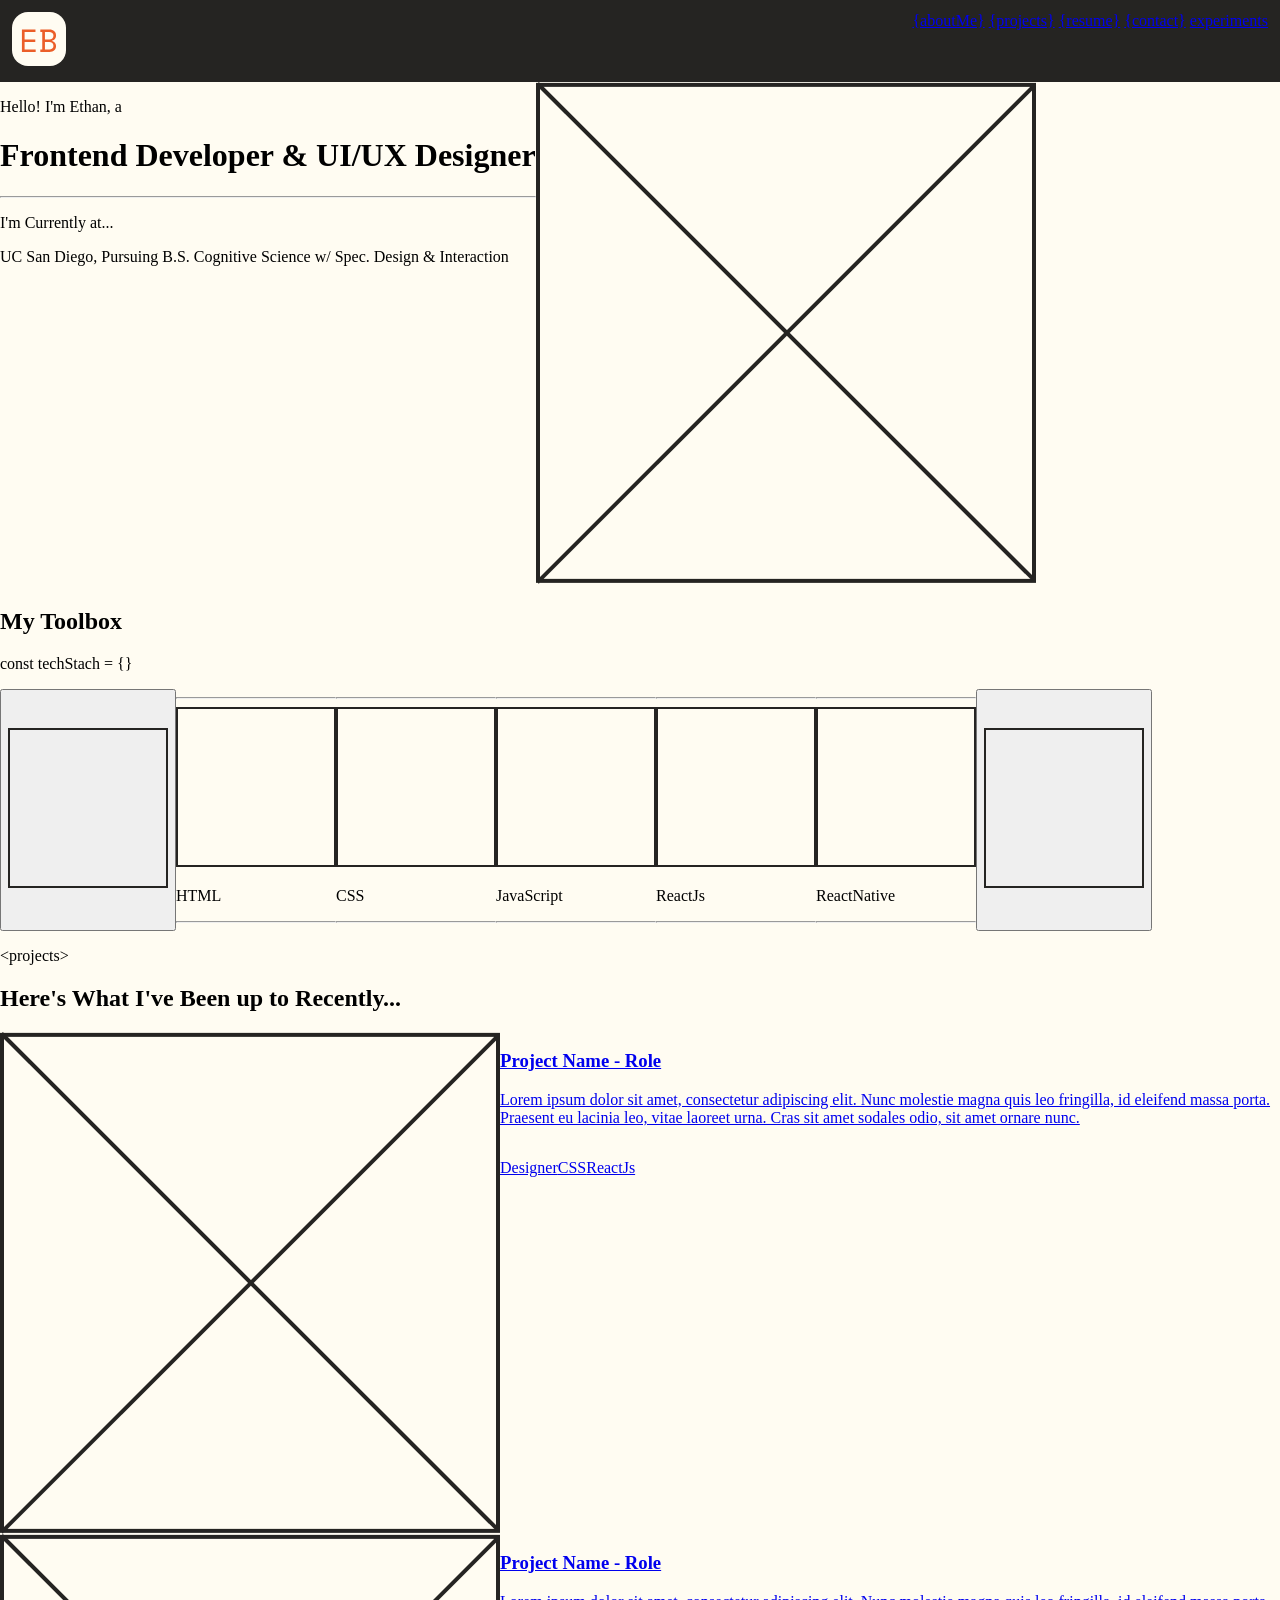
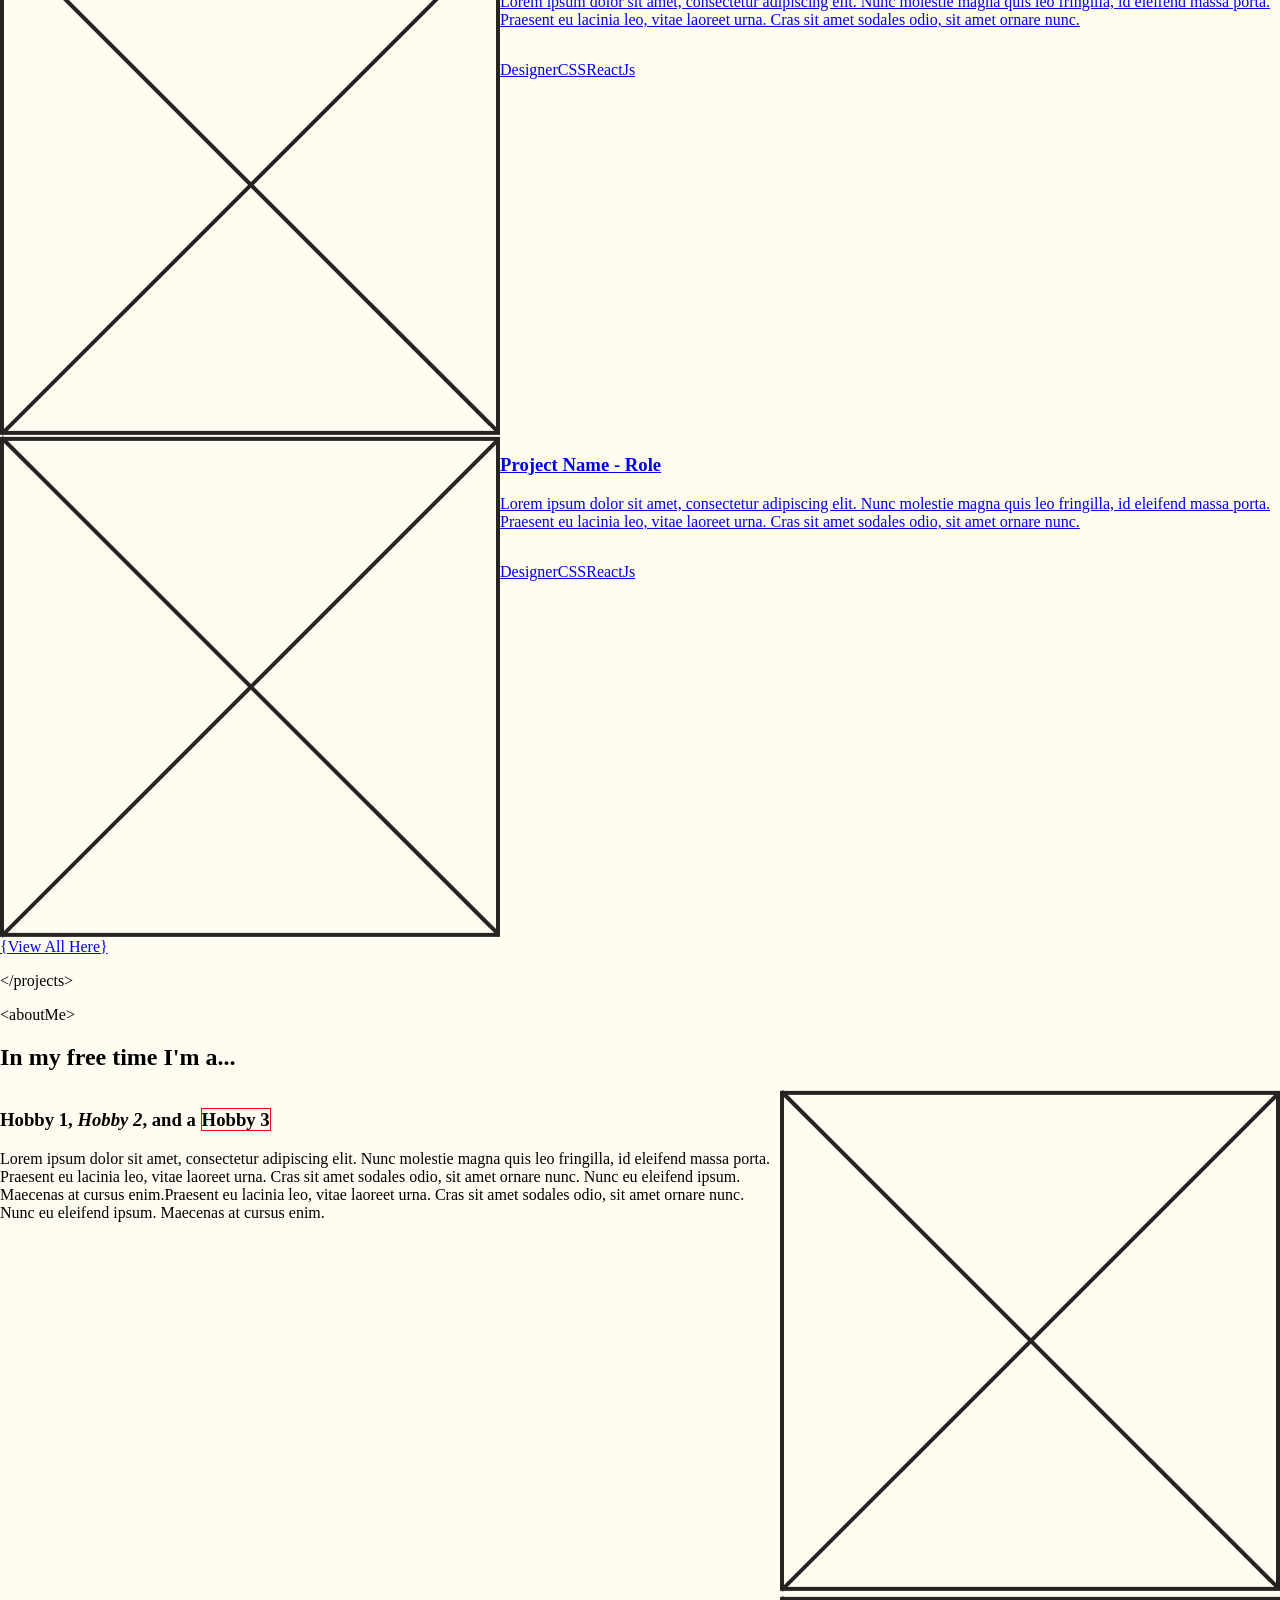
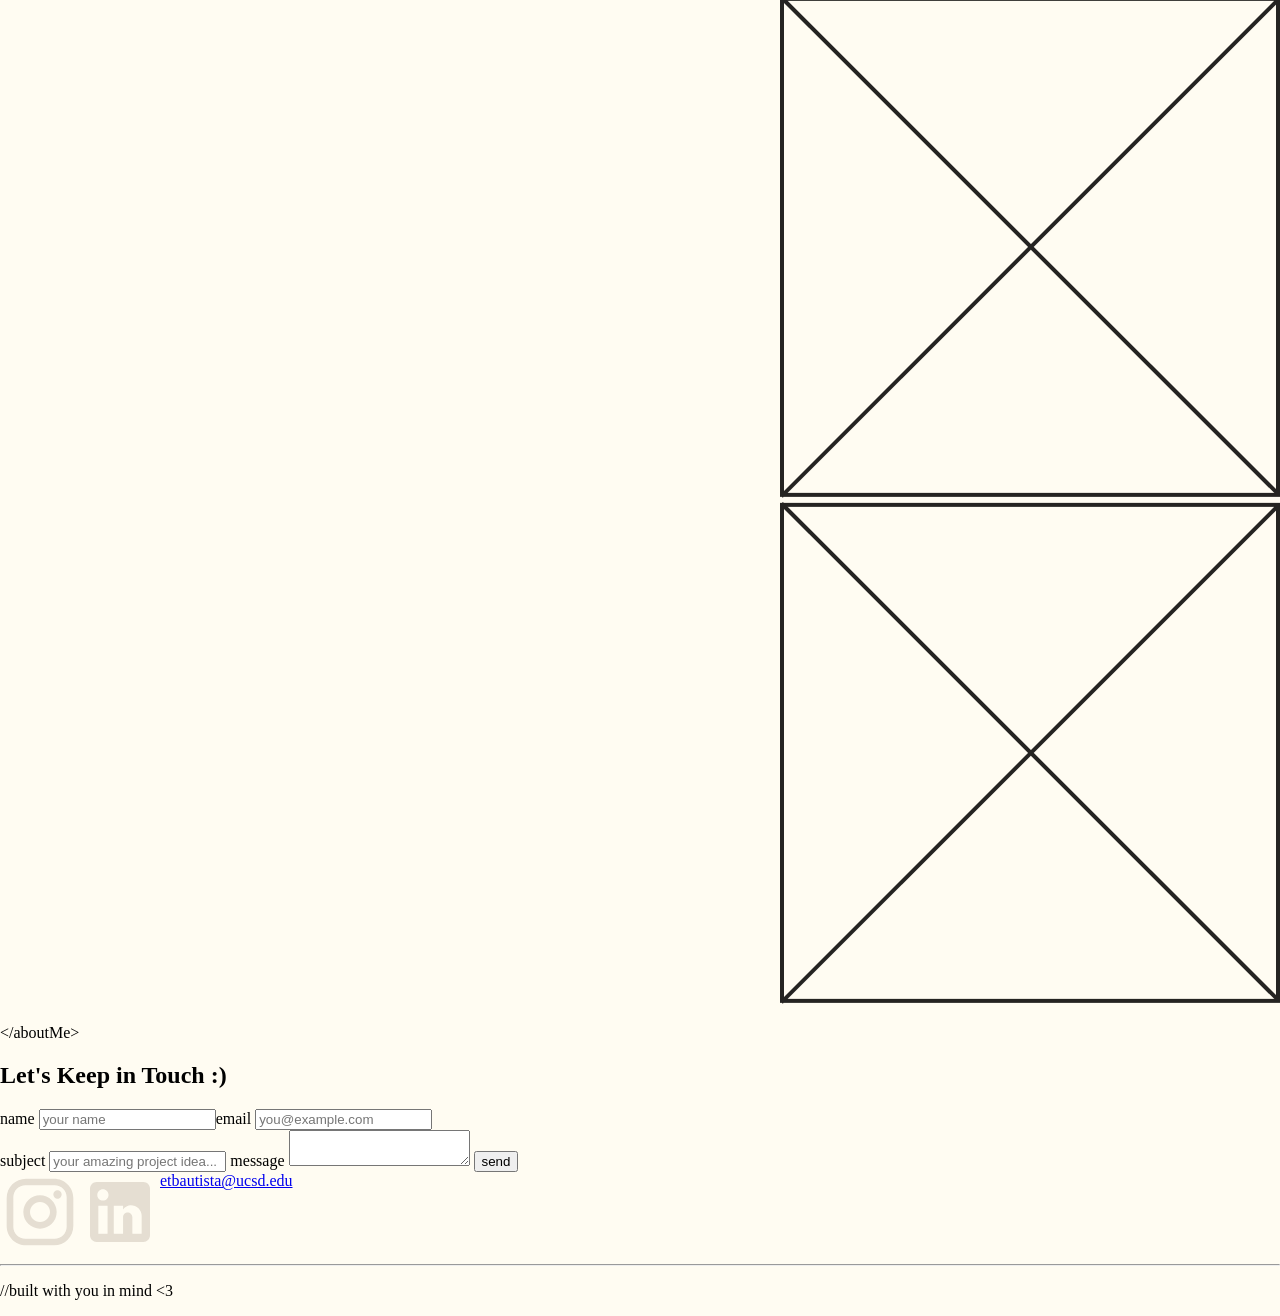
==== index.html @ 7ca69517 "finished part of style variables" ====
<!DOCTYPE html>
<html lang="en">
<head>
    <meta charset="UTF-8">
    <meta name="viewport" content="width=device-width, initial-scale=1.0">
    <title>ethanbautista.dev</title>
    <link rel="icon" href="public/assets/icons/signature.svg"/>
    <link rel="stylesheet" href="style.css"/>
    <style>
        horizontal-container {
            display: flex;
            flex-direction: row;
        }
        #hobby-3-text {
            border: 1px solid red ;
        }
    </style>
</head>
<body>
    <nav>
        <a href="index.html">
            <svg width="54" height="54" viewBox="0 0 54 54" fill="none" xmlns="http://www.w3.org/2000/svg">
                <rect width="54" height="54" rx="16" fill="#FFFCF2"/>
                <path d="M9.91425 17.6H23.4823V20.096H12.6023V27.52H23.2903V30.016H12.6023V37.504H23.6743V40H9.91425V17.6ZM28.324 37.504H30.244V20.096H28.324V17.6H37.38C38.4467 17.6 39.3853 17.7493 40.196 18.048C41.028 18.3467 41.7213 18.752 42.276 19.264C42.852 19.776 43.2787 20.3947 43.556 21.12C43.8547 21.824 44.004 22.592 44.004 23.424V23.808C44.004 24.4267 43.908 24.992 43.716 25.504C43.524 26.016 43.2573 26.4747 42.916 26.88C42.5747 27.2853 42.1693 27.6373 41.7 27.936C41.252 28.2133 40.7613 28.4267 40.228 28.576V28.96C41.2947 29.2587 42.1907 29.8347 42.916 30.688C43.6413 31.52 44.004 32.544 44.004 33.76V34.144C44.004 34.976 43.8547 35.7547 43.556 36.48C43.2787 37.184 42.852 37.8027 42.276 38.336C41.7213 38.848 41.028 39.2533 40.196 39.552C39.3853 39.8507 38.4467 40 37.38 40H28.324V37.504ZM32.932 37.504H37.188C38.4467 37.504 39.4707 37.1947 40.26 36.576C41.0493 35.936 41.444 35.0613 41.444 33.952V33.76C41.444 32.608 41.0707 31.7013 40.324 31.04C39.5773 30.3573 38.564 30.016 37.284 30.016H32.932V37.504ZM32.932 27.52H37.284C38.564 27.52 39.5773 27.1893 40.324 26.528C41.0707 25.8667 41.444 24.96 41.444 23.808V23.616C41.444 22.528 41.0493 21.6747 40.26 21.056C39.4707 20.416 38.4467 20.096 37.188 20.096H32.932V27.52Z" fill="#EB5E28"/>
            </svg>
        </a>
        <horizontal-container>
            <div>
                <a href="about-me.html">{aboutMe}</a>
                <a href="projects-page.html">{projects}</a>
                <a href="/public/assets/EthanGBautista-Resume.pdf" download="EthanGBautista-Resume">{resume}</a>
                <a href="#contact">{contact}</a> 
                <a href="experiments.html">experiments</a>
            </div>
        </horizontal-container>
    </nav>

    <dialog id="progress-bar-modal">
        <label for="progress-bar">File Progress:</label>
        <progress id="progress-bar" value="0" max="100"></progress>
    </dialog>

    <header>
        <horizontal-container>
            <div>
                <p>Hello! I'm Ethan, a</p>
                <h1>Frontend Developer & UI/UX Designer</h1>
                <hr>
                <p>I'm Currently at...</p>
                <p>UC San Diego, Pursuing B.S. Cognitive Science w/ Spec. Design & Interaction</p>
            </div>
            <picture>
                <img src="public/assets/images/placeholder.png" alt="placeholder image"/>
            </picture>
        </horizontal-container>
    </header>

    <main>
        <section id="technologies">
            <h2>My Toolbox</h2>
            <p>const techStach = {}</p>
            <horizontal-container>
                <button>
                    <img src="public/assets/icons/icon-placeholder.svg" alt="Slide Left">
                </button>
                <horizontal-container>
                    <div>
                        <hr>
                            <img src="public/assets/icons/icon-placeholder.svg" alt="The HTML Logo">
                            <p>HTML</p>
                        <hr>
                    </div>
                    <div>
                        <hr>
                            <img src="public/assets/icons/icon-placeholder.svg" alt="The CSS Logo">
                            <p>CSS</p>
                        <hr>
                    </div>
                    <div>
                        <hr>
                            <img src="public/assets/icons/icon-placeholder.svg" alt="The JavaScript Logo">
                            <p>JavaScript</p>
                        <hr>
                    </div>
                    <div>
                        <hr>
                            <img src="public/assets/icons/icon-placeholder.svg" alt="The ReactJs Logo">
                            <p>ReactJs</p>
                        <hr>
                    </div>
                    <div>
                        <hr>
                            <img src="public/assets/icons/icon-placeholder.svg" alt="The ReactNative Logo">
                            <p>ReactNative</p>
                        <hr>
                    </div>
                    
                </horizontal-container>
                <button>
                    <img src="public/assets/icons/icon-placeholder.svg" alt="Slide Left Right ">
                </button>
            </horizontal-container>
        </section>

        <section id="recent-projects">
            <p>&lt;projects&gt;</p>
            <h2>
                Here's What I've Been up to Recently...
            </h2>

            <project-container>
                 <a href="project-page-template.html">
                    <horizontal-container>
                        <img src="/public/assets/images/placeholder.png" alt="project 1 thumbnail">
                        <div>
                            <h3>Project Name - Role</h3>
                            <p>Lorem ipsum dolor sit amet, consectetur adipiscing elit. Nunc molestie magna quis leo fringilla, id eleifend massa porta. Praesent eu lacinia leo, vitae laoreet urna. Cras sit amet sodales odio, sit amet ornare nunc.</p>
                            <horizontal-container>
                                <project-tag>
                                    <p>Designer</p>
                                </project-tag>
                                <project-tag>
                                    <p>CSS</p>
                                </project-tag>
                                <project-tag>
                                    <p>ReactJs</p>
                                </project-tag>
                            </horizontal-container>
                        </div>

                    </horizontal-container>
                 </a>
            </project-container>

            <project-container>
                 <a href="project-page-template.html">
                    <horizontal-container>
                        <img src="/public/assets/images/placeholder.png" alt="project 2 thumbnail">
                        <div>
                            <h3>Project Name - Role</h3>
                            <p>Lorem ipsum dolor sit amet, consectetur adipiscing elit. Nunc molestie magna quis leo fringilla, id eleifend massa porta. Praesent eu lacinia leo, vitae laoreet urna. Cras sit amet sodales odio, sit amet ornare nunc.</p>
                            <horizontal-container>
                                <project-tag>
                                    <p>Designer</p>
                                </project-tag>
                                <project-tag>
                                    <p>CSS</p>
                                </project-tag>
                                <project-tag>
                                    <p>ReactJs</p>
                                </project-tag>
                            </horizontal-container>
                        </div>

                    </horizontal-container>
                 </a>
            </project-container>

            <project-container>
                 <a href="project-page-template.html">
                    <horizontal-container>
                        <img src="/public/assets/images/placeholder.png" alt="project 3 thumbnail">
                        <div>
                            <h3>Project Name - Role</h3>
                            <p>Lorem ipsum dolor sit amet, consectetur adipiscing elit. Nunc molestie magna quis leo fringilla, id eleifend massa porta. Praesent eu lacinia leo, vitae laoreet urna. Cras sit amet sodales odio, sit amet ornare nunc.</p>
                            <horizontal-container>
                                <project-tag>
                                    <p>Designer</p>
                                </project-tag>
                                <project-tag>
                                    <p>CSS</p>
                                </project-tag>
                                <project-tag>
                                    <p>ReactJs</p>
                                </project-tag>
                            </horizontal-container>
                        </div>

                    </horizontal-container>
                 </a>
            </project-container>



            <a href="projects-page.html">{View All Here}</a>
            <p>&lt;/projects&gt;</p>
        </section>

        <section id="about-me">
            <p>&lt;aboutMe&gt;</p>
            <h2>In my free time I'm a...</h2>
                <horizontal-container>
                    <div>
                        <h3><strong>Hobby 1</strong>, <em>Hobby 2</em>, and a <span id="hobby-3-text">Hobby 3</span></h3>
                        <p>Lorem ipsum dolor sit amet, consectetur adipiscing elit. Nunc molestie magna quis leo fringilla, id eleifend massa porta. Praesent eu lacinia leo, vitae laoreet urna. Cras sit amet sodales odio, sit amet ornare nunc. Nunc eu eleifend ipsum. Maecenas at cursus enim.Praesent eu lacinia leo, vitae laoreet urna. Cras sit amet sodales odio, sit amet ornare nunc. Nunc eu eleifend ipsum. Maecenas at cursus enim.</p>
                    </div>

                    <animated-sliding-carousel>
                        <img src="public/assets/images/placeholder.png" alt="picture of hobby 1"/>
                        <img src="public/assets/images/placeholder.png" alt="picture of hobby 2"/>
                        <img src="public/assets/images/placeholder.png" alt="picture of hobby 3"/>
                    </animated-sliding-carousel>
                </horizontal-container>
            <p>&lt;/aboutMe&gt;</p>
        </section>
    </main>

    <footer id="contact">
        <h2>Let's Keep in Touch :)</h2>

        <form action="#" method="post">
            <horizontal-container>
                <form-field>
                  <label for="name">name</label>
                  <input type="text" id="name" name="name" placeholder="your name" required>
                </form-field>
  
                <form-field>
                  <label for="email">email</label>
                  <input type="email" id="email" name="email" placeholder="you@example.com" required>
                </form-field>

            </horizontal-container>
            
            <form-field>
                <label for="subject">subject</label>
                <input type="text" id="subject" name="subject" placeholder="your amazing project idea..." required>
            </form-field>

            <form-field>
                <label for="message">message</label>
                <textarea id="message" name="message" placeholder="share your thoughts..." required> </textarea>
            </form-field>

            <button type="submit">send</button>
        </form>

        <horizontal-container>
            <a href="">
                <svg width="80" height="80" viewBox="0 0 80 80" fill="none" xmlns="http://www.w3.org/2000/svg">
                     <path d="M26 6.66675H54C64.6667 6.66675 73.3333 15.3334 73.3333 26.0001V54.0001C73.3333 59.1276 71.2964 64.0451 67.6707 67.6708C64.045 71.2965 59.1275 73.3334 54 73.3334H26C15.3333 73.3334 6.66666 64.6668 6.66666 54.0001V26.0001C6.66666 20.8726 8.70356 15.9551 12.3293 12.3294C15.955 8.70365 20.8725 6.66675 26 6.66675ZM25.3333 13.3334C22.1507 13.3334 19.0985 14.5977 16.848 16.8481C14.5976 19.0986 13.3333 22.1508 13.3333 25.3334V54.6667C13.3333 61.3001 18.7 66.6668 25.3333 66.6668H54.6667C57.8493 66.6668 60.9015 65.4025 63.1519 63.152C65.4024 60.9016 66.6667 57.8493 66.6667 54.6667V25.3334C66.6667 18.7001 61.3 13.3334 54.6667 13.3334H25.3333ZM57.5 18.3334C58.6051 18.3334 59.6649 18.7724 60.4463 19.5538C61.2277 20.3352 61.6667 21.395 61.6667 22.5001C61.6667 23.6052 61.2277 24.665 60.4463 25.4464C59.6649 26.2278 58.6051 26.6667 57.5 26.6667C56.3949 26.6667 55.3351 26.2278 54.5537 25.4464C53.7723 24.665 53.3333 23.6052 53.3333 22.5001C53.3333 21.395 53.7723 20.3352 54.5537 19.5538C55.3351 18.7724 56.3949 18.3334 57.5 18.3334ZM40 23.3334C44.4203 23.3334 48.6595 25.0894 51.7851 28.215C54.9107 31.3406 56.6667 35.5798 56.6667 40.0001C56.6667 44.4204 54.9107 48.6596 51.7851 51.7852C48.6595 54.9108 44.4203 56.6668 40 56.6668C35.5797 56.6668 31.3405 54.9108 28.2149 51.7852C25.0893 48.6596 23.3333 44.4204 23.3333 40.0001C23.3333 35.5798 25.0893 31.3406 28.2149 28.215C31.3405 25.0894 35.5797 23.3334 40 23.3334ZM40 30.0001C37.3478 30.0001 34.8043 31.0536 32.9289 32.929C31.0536 34.8044 30 37.3479 30 40.0001C30 42.6522 31.0536 45.1958 32.9289 47.0712C34.8043 48.9465 37.3478 50.0001 40 50.0001C42.6522 50.0001 45.1957 48.9465 47.0711 47.0712C48.9464 45.1958 50 42.6522 50 40.0001C50 37.3479 48.9464 34.8044 47.0711 32.929C45.1957 31.0536 42.6522 30.0001 40 30.0001Z" fill="#E5DED2"/>
                </svg>

            </a>

            <a href="">
                <svg width="80" height="80" viewBox="0 0 80 80" fill="none" xmlns="http://www.w3.org/2000/svg">
                    <path d="M63.3333 10C65.1014 10 66.7971 10.7024 68.0474 11.9526C69.2976 13.2029 70 14.8986 70 16.6667V63.3333C70 65.1014 69.2976 66.7971 68.0474 68.0474C66.7971 69.2976 65.1014 70 63.3333 70H16.6667C14.8986 70 13.2029 69.2976 11.9526 68.0474C10.7024 66.7971 10 65.1014 10 63.3333V16.6667C10 14.8986 10.7024 13.2029 11.9526 11.9526C13.2029 10.7024 14.8986 10 16.6667 10H63.3333ZM61.6667 61.6667V44C61.6667 41.118 60.5218 38.354 58.4839 36.3161C56.446 34.2782 53.682 33.1333 50.8 33.1333C47.9667 33.1333 44.6667 34.8667 43.0667 37.4667V33.7667H33.7667V61.6667H43.0667V45.2333C43.0667 42.6667 45.1333 40.5667 47.7 40.5667C48.9377 40.5667 50.1247 41.0583 50.9998 41.9335C51.875 42.8087 52.3667 43.9957 52.3667 45.2333V61.6667H61.6667ZM22.9333 28.5333C24.4185 28.5333 25.8429 27.9433 26.8931 26.8931C27.9433 25.8429 28.5333 24.4185 28.5333 22.9333C28.5333 19.8333 26.0333 17.3 22.9333 17.3C21.4393 17.3 20.0064 17.8935 18.95 18.95C17.8935 20.0064 17.3 21.4393 17.3 22.9333C17.3 26.0333 19.8333 28.5333 22.9333 28.5333ZM27.5667 61.6667V33.7667H18.3333V61.6667H27.5667Z" fill="#E5DED2"/>
                </svg>

            </a>
            <a href="mailto:etbautista@ucsd.edu">etbautista@ucsd.edu</a>
        </horizontal-container>

        <hr>
        <p>//built with you in mind &lt;3 </p>
    </footer>

    <hello-log></hello-log>

    <script>
        class HelloLog extends HTMLElement {
            constructor() {
                super();
                console.log("Hello World!");
            }
        }

        customElements.define("hello-log", HelloLog);
    </script>
</body>
</html>
---- style.css ----
@import url("variables.css");

body {
    background-color: var(--light-500);
    margin: 0;
}

nav {
    background-color: var(--primary-500);
    padding: 0.75rem;
    display: flex;
    justify-content: space-between;
    
}
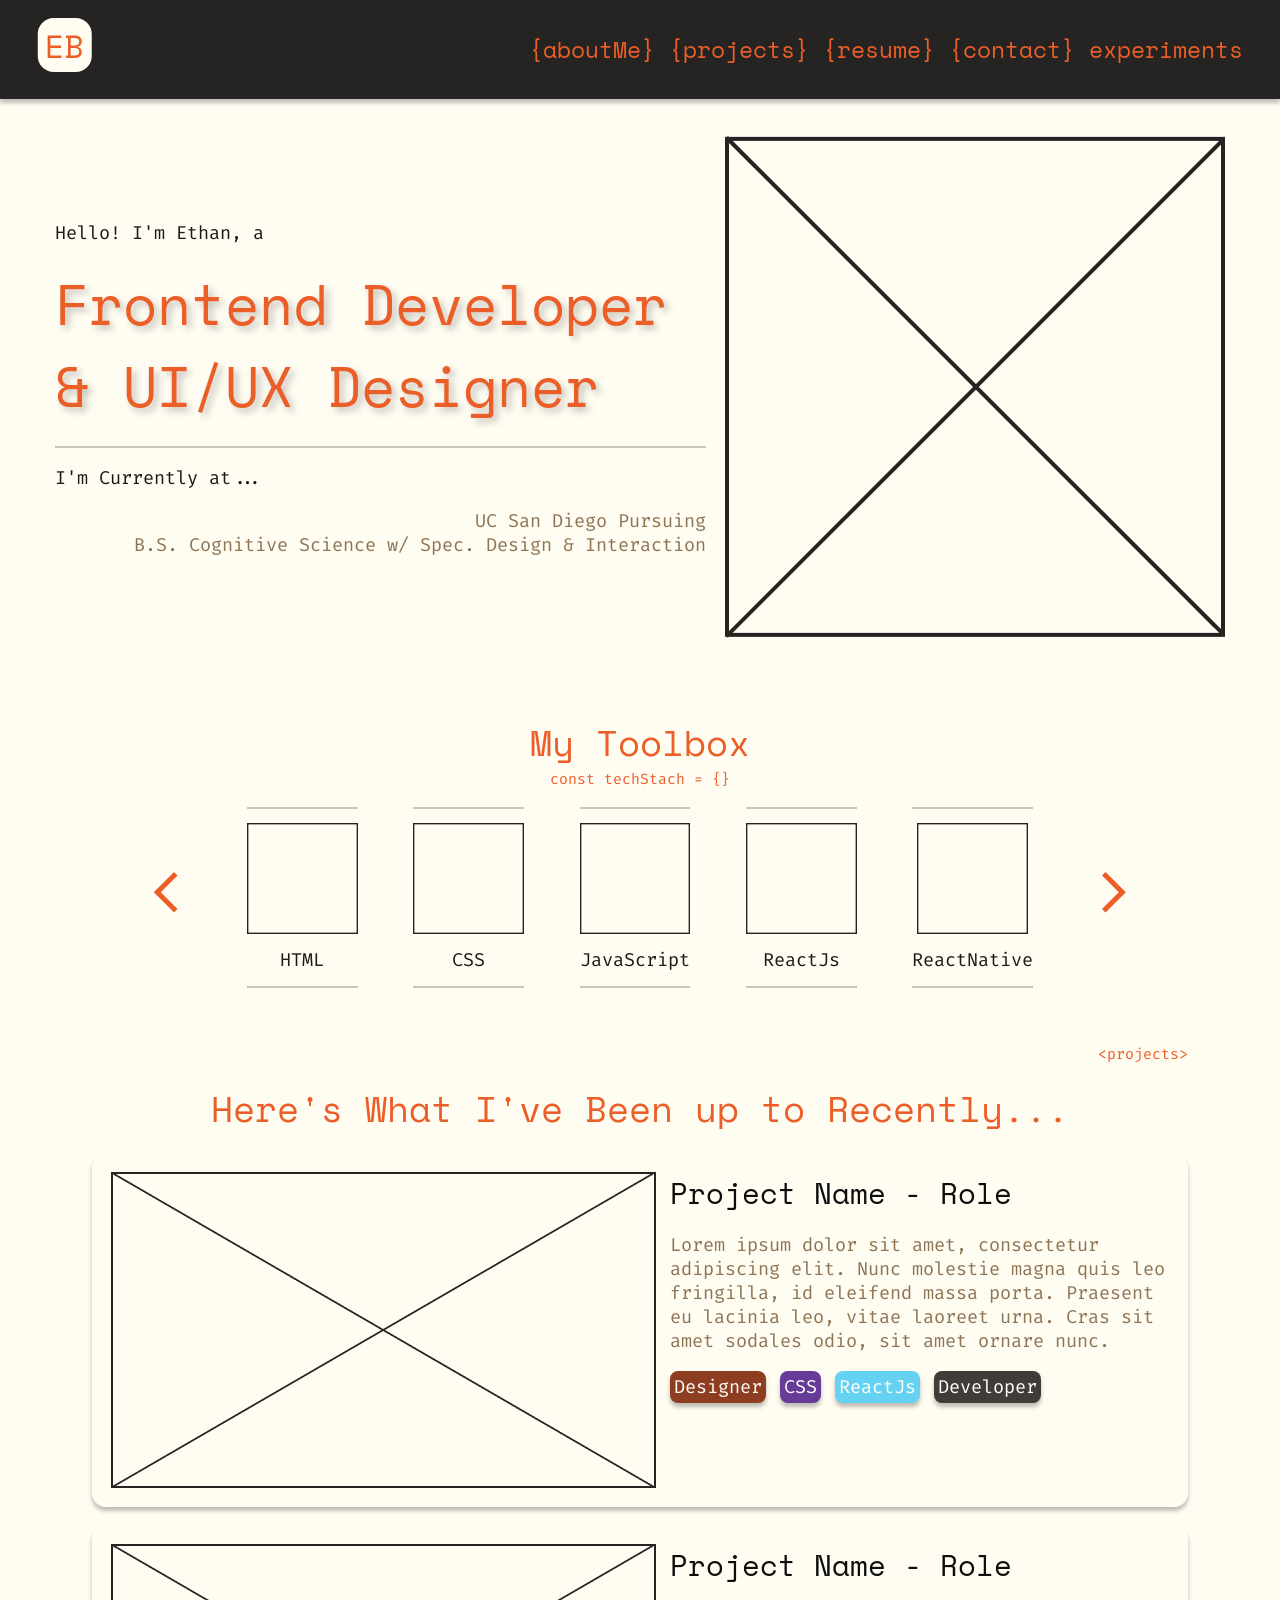
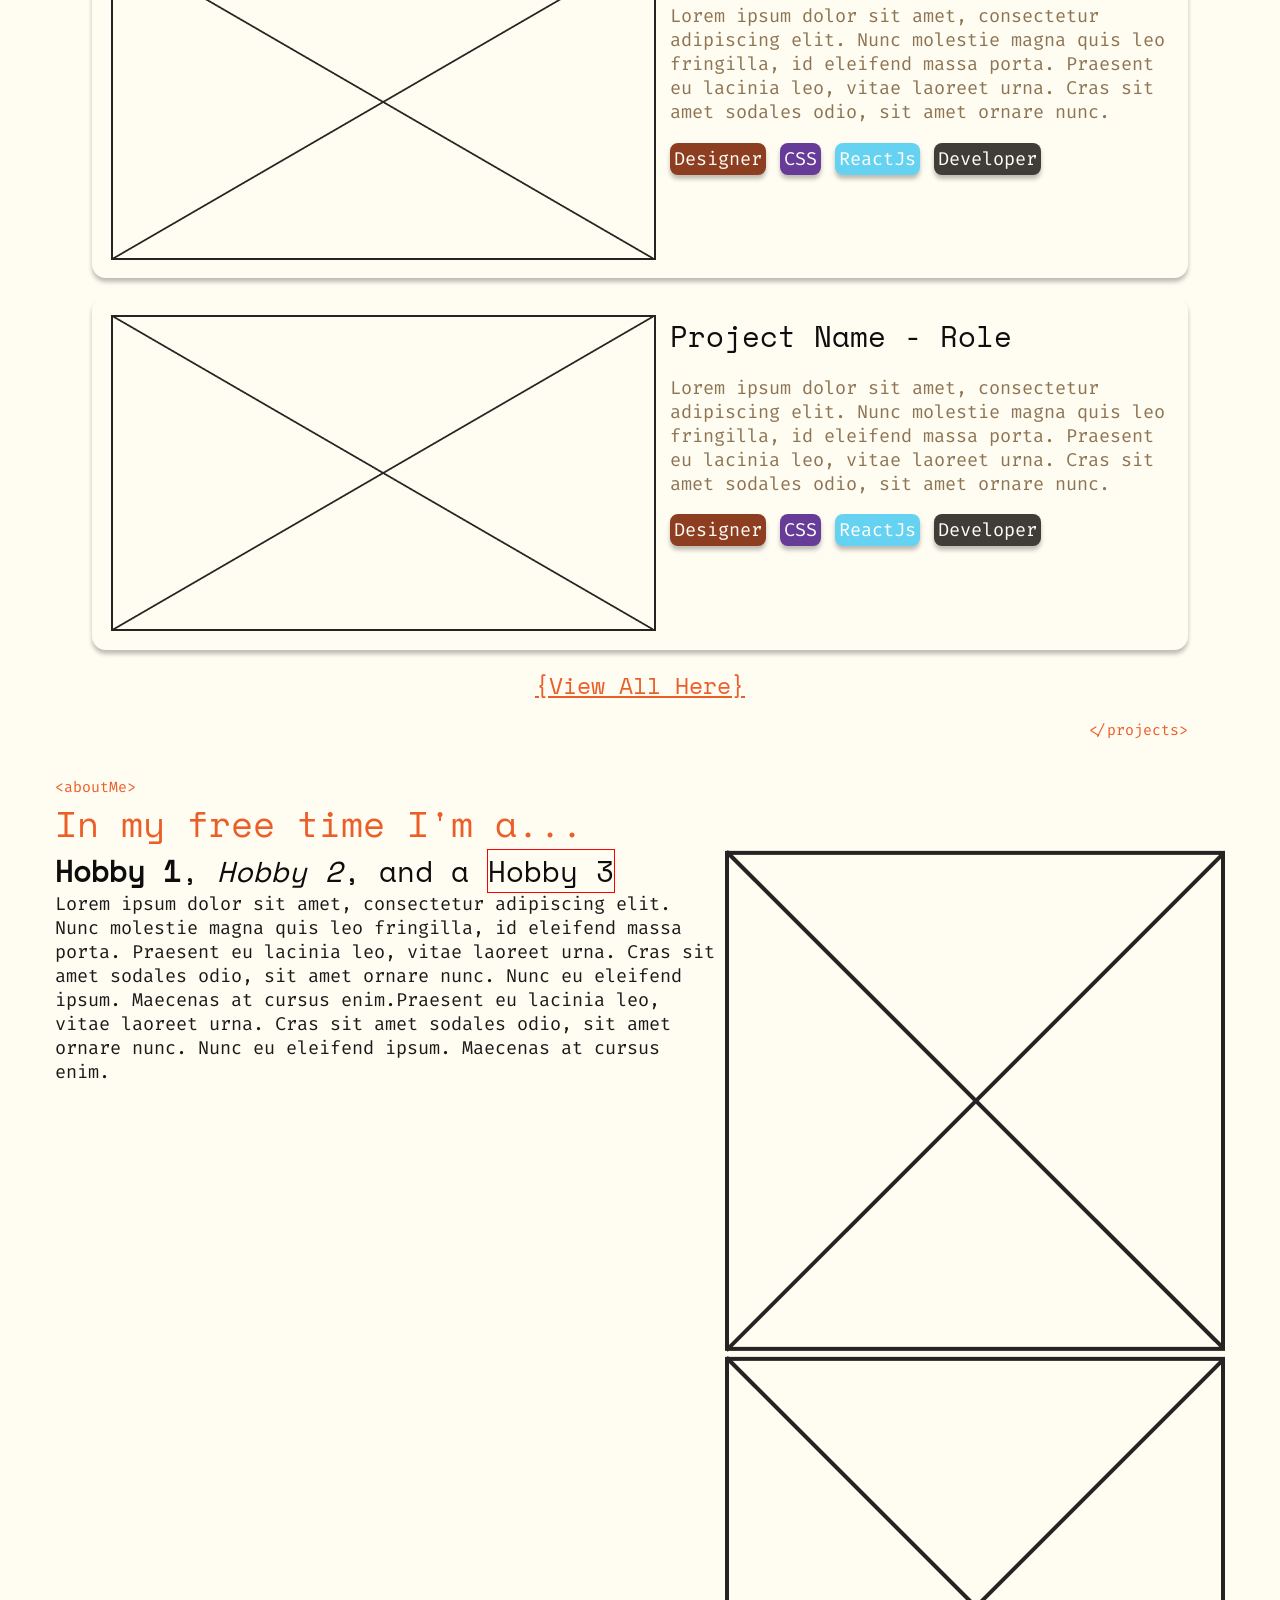
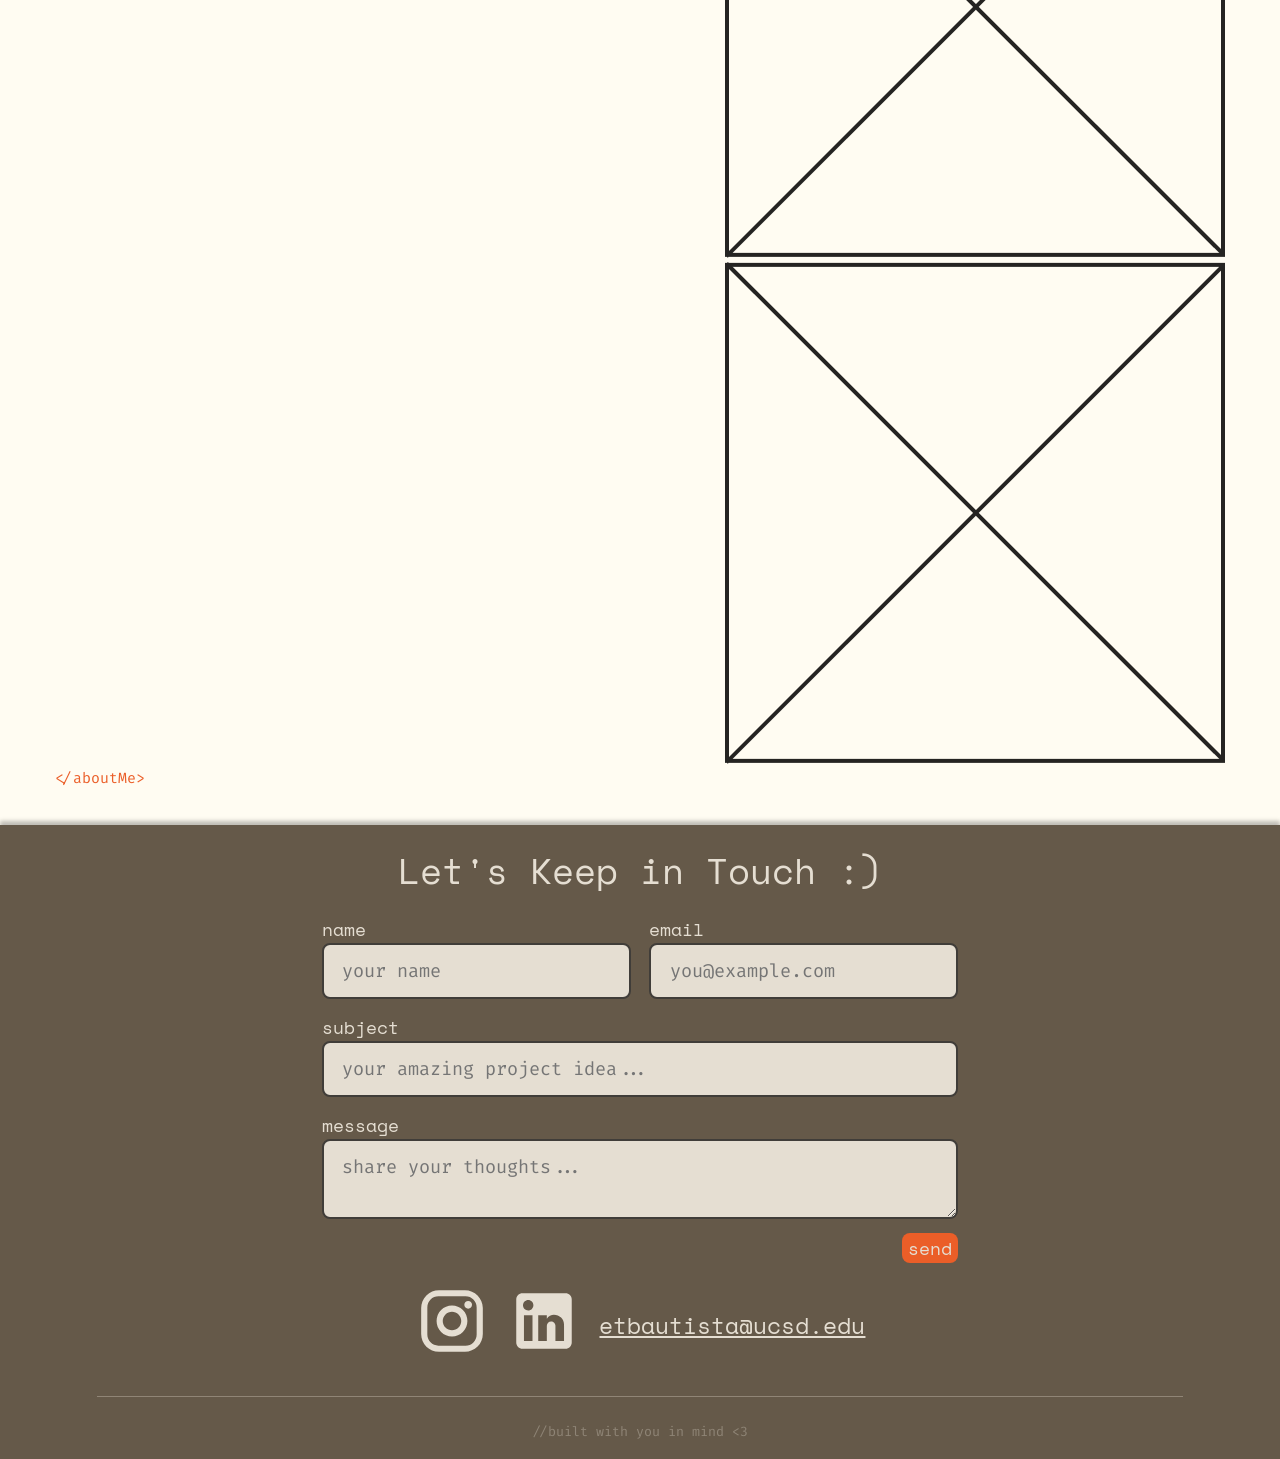
==== commit f173c5ee: "finished part 2" ====
--- a/index.html
+++ b/index.html
@@ -25,13 +25,11 @@
             </svg>
         </a>
         <horizontal-container>
-            <div>
-                <a href="about-me.html">{aboutMe}</a>
-                <a href="projects-page.html">{projects}</a>
-                <a href="/public/assets/EthanGBautista-Resume.pdf" download="EthanGBautista-Resume">{resume}</a>
-                <a href="#contact">{contact}</a> 
-                <a href="experiments.html">experiments</a>
-            </div>
+            <a href="about-me.html">{aboutMe}</a>
+            <a href="projects-page.html">{projects}</a>
+            <a href="/public/assets/EthanGBautista-Resume.pdf" download="EthanGBautista-Resume">{resume}</a>
+            <a href="#contact">{contact}</a> 
+            <a href="experiments.html">experiments</a>
         </horizontal-container>
     </nav>
 
@@ -42,12 +40,12 @@
 
     <header>
         <horizontal-container>
-            <div>
+            <div class="hero-text">
                 <p>Hello! I'm Ethan, a</p>
                 <h1>Frontend Developer & UI/UX Designer</h1>
                 <hr>
                 <p>I'm Currently at...</p>
-                <p>UC San Diego, Pursuing B.S. Cognitive Science w/ Spec. Design & Interaction</p>
+                <p>UC San Diego Pursuing <br> B.S. Cognitive Science w/ Spec. Design & Interaction</p>
             </div>
             <picture>
                 <img src="public/assets/images/placeholder.png" alt="placeholder image"/>
@@ -58,37 +56,37 @@
     <main>
         <section id="technologies">
             <h2>My Toolbox</h2>
-            <p>const techStach = {}</p>
+            <p class="cosmetic-text">const techStach = {}</p>
             <horizontal-container>
                 <button>
-                    <img src="public/assets/icons/icon-placeholder.svg" alt="Slide Left">
+                    <img src="public/assets/icons/left.svg" alt="Slide Left">
                 </button>
                 <horizontal-container>
-                    <div>
+                    <div class="tech-container">
                         <hr>
                             <img src="public/assets/icons/icon-placeholder.svg" alt="The HTML Logo">
                             <p>HTML</p>
                         <hr>
                     </div>
-                    <div>
+                    <div class="tech-container">
                         <hr>
                             <img src="public/assets/icons/icon-placeholder.svg" alt="The CSS Logo">
                             <p>CSS</p>
                         <hr>
                     </div>
-                    <div>
+                    <div class="tech-container">
                         <hr>
                             <img src="public/assets/icons/icon-placeholder.svg" alt="The JavaScript Logo">
                             <p>JavaScript</p>
                         <hr>
                     </div>
-                    <div>
+                    <div class="tech-container">
                         <hr>
                             <img src="public/assets/icons/icon-placeholder.svg" alt="The ReactJs Logo">
                             <p>ReactJs</p>
                         <hr>
                     </div>
-                    <div>
+                    <div class="tech-container">
                         <hr>
                             <img src="public/assets/icons/icon-placeholder.svg" alt="The ReactNative Logo">
                             <p>ReactNative</p>
@@ -97,13 +95,13 @@
                     
                 </horizontal-container>
                 <button>
-                    <img src="public/assets/icons/icon-placeholder.svg" alt="Slide Left Right ">
+                    <img src="public/assets/icons/right.svg" alt="Slide Left Right ">
                 </button>
             </horizontal-container>
         </section>
 
         <section id="recent-projects">
-            <p>&lt;projects&gt;</p>
+            <p class="cosmetic-text">&lt;projects&gt;</p>
             <h2>
                 Here's What I've Been up to Recently...
             </h2>
@@ -111,19 +109,22 @@
             <project-container>
                  <a href="project-page-template.html">
                     <horizontal-container>
-                        <img src="/public/assets/images/placeholder.png" alt="project 1 thumbnail">
+                        <img src="/public/assets/images/landscape-placeholder.png" alt="project 1 thumbnail">
                         <div>
                             <h3>Project Name - Role</h3>
                             <p>Lorem ipsum dolor sit amet, consectetur adipiscing elit. Nunc molestie magna quis leo fringilla, id eleifend massa porta. Praesent eu lacinia leo, vitae laoreet urna. Cras sit amet sodales odio, sit amet ornare nunc.</p>
                             <horizontal-container>
-                                <project-tag>
+                                <project-tag data-status="designer">
                                     <p>Designer</p>
                                 </project-tag>
-                                <project-tag>
+                                <project-tag data-status="css">
                                     <p>CSS</p>
                                 </project-tag>
-                                <project-tag>
+                                <project-tag data-status="reactjs">
                                     <p>ReactJs</p>
+                                </project-tag>
+                                <project-tag data-status="developer">
+                                    <p>Developer</p>
                                 </project-tag>
                             </horizontal-container>
                         </div>
@@ -135,19 +136,22 @@
             <project-container>
                  <a href="project-page-template.html">
                     <horizontal-container>
-                        <img src="/public/assets/images/placeholder.png" alt="project 2 thumbnail">
+                        <img src="/public/assets/images/landscape-placeholder.png" alt="project 2 thumbnail">
                         <div>
                             <h3>Project Name - Role</h3>
                             <p>Lorem ipsum dolor sit amet, consectetur adipiscing elit. Nunc molestie magna quis leo fringilla, id eleifend massa porta. Praesent eu lacinia leo, vitae laoreet urna. Cras sit amet sodales odio, sit amet ornare nunc.</p>
                             <horizontal-container>
-                                <project-tag>
+                                <project-tag data-status="designer">
                                     <p>Designer</p>
                                 </project-tag>
-                                <project-tag>
+                                <project-tag data-status="css">
                                     <p>CSS</p>
                                 </project-tag>
-                                <project-tag>
+                                <project-tag data-status="reactjs">
                                     <p>ReactJs</p>
+                                </project-tag>
+                                <project-tag data-status="developer">
+                                    <p>Developer</p>
                                 </project-tag>
                             </horizontal-container>
                         </div>
@@ -159,19 +163,22 @@
             <project-container>
                  <a href="project-page-template.html">
                     <horizontal-container>
-                        <img src="/public/assets/images/placeholder.png" alt="project 3 thumbnail">
+                        <img src="/public/assets/images/landscape-placeholder.png" alt="project 3 thumbnail">
                         <div>
                             <h3>Project Name - Role</h3>
                             <p>Lorem ipsum dolor sit amet, consectetur adipiscing elit. Nunc molestie magna quis leo fringilla, id eleifend massa porta. Praesent eu lacinia leo, vitae laoreet urna. Cras sit amet sodales odio, sit amet ornare nunc.</p>
                             <horizontal-container>
-                                <project-tag>
+                                <project-tag data-status="designer">
                                     <p>Designer</p>
                                 </project-tag>
-                                <project-tag>
+                                <project-tag data-status="css">
                                     <p>CSS</p>
                                 </project-tag>
-                                <project-tag>
+                                <project-tag data-status="reactjs">
                                     <p>ReactJs</p>
+                                </project-tag>
+                                <project-tag data-status="developer">
+                                    <p>Developer</p>
                                 </project-tag>
                             </horizontal-container>
                         </div>
@@ -183,25 +190,27 @@
 
 
             <a href="projects-page.html">{View All Here}</a>
-            <p>&lt;/projects&gt;</p>
+            <p class="cosmetic-text">&lt;/projects&gt;</p>
         </section>
 
         <section id="about-me">
-            <p>&lt;aboutMe&gt;</p>
-            <h2>In my free time I'm a...</h2>
-                <horizontal-container>
-                    <div>
-                        <h3><strong>Hobby 1</strong>, <em>Hobby 2</em>, and a <span id="hobby-3-text">Hobby 3</span></h3>
-                        <p>Lorem ipsum dolor sit amet, consectetur adipiscing elit. Nunc molestie magna quis leo fringilla, id eleifend massa porta. Praesent eu lacinia leo, vitae laoreet urna. Cras sit amet sodales odio, sit amet ornare nunc. Nunc eu eleifend ipsum. Maecenas at cursus enim.Praesent eu lacinia leo, vitae laoreet urna. Cras sit amet sodales odio, sit amet ornare nunc. Nunc eu eleifend ipsum. Maecenas at cursus enim.</p>
-                    </div>
-
-                    <animated-sliding-carousel>
-                        <img src="public/assets/images/placeholder.png" alt="picture of hobby 1"/>
-                        <img src="public/assets/images/placeholder.png" alt="picture of hobby 2"/>
-                        <img src="public/assets/images/placeholder.png" alt="picture of hobby 3"/>
-                    </animated-sliding-carousel>
-                </horizontal-container>
-            <p>&lt;/aboutMe&gt;</p>
+            <p class="cosmetic-text">&lt;aboutMe&gt;</p>
+            <indent>
+                <h2>In my free time I'm a...</h2>
+                    <horizontal-container>
+                        <div>
+                            <h3><strong>Hobby 1</strong>, <em>Hobby 2</em>, and a <span id="hobby-3-text">Hobby 3</span></h3>
+                            <p>Lorem ipsum dolor sit amet, consectetur adipiscing elit. Nunc molestie magna quis leo fringilla, id eleifend massa porta. Praesent eu lacinia leo, vitae laoreet urna. Cras sit amet sodales odio, sit amet ornare nunc. Nunc eu eleifend ipsum. Maecenas at cursus enim.Praesent eu lacinia leo, vitae laoreet urna. Cras sit amet sodales odio, sit amet ornare nunc. Nunc eu eleifend ipsum. Maecenas at cursus enim.</p>
+                        </div>
+    
+                        <animated-sliding-carousel>
+                            <img src="public/assets/images/placeholder.png" alt="picture of hobby 1"/>
+                            <img src="public/assets/images/placeholder.png" alt="picture of hobby 2"/>
+                            <img src="public/assets/images/placeholder.png" alt="picture of hobby 3"/>
+                        </animated-sliding-carousel>
+                    </horizontal-container>
+                <p class="cosmetic-text">&lt;/aboutMe&gt;</p>
+            </indent>
         </section>
     </main>
 
@@ -229,7 +238,7 @@
 
             <form-field>
                 <label for="message">message</label>
-                <textarea id="message" name="message" placeholder="share your thoughts..." required> </textarea>
+                <textarea id="message" name="message" placeholder="share your thoughts..." required></textarea>
             </form-field>
 
             <button type="submit">send</button>
@@ -253,7 +262,7 @@
         </horizontal-container>
 
         <hr>
-        <p>//built with you in mind &lt;3 </p>
+        <small>//built with you in mind &lt;3 </small>
     </footer>
 
     <hello-log></hello-log>
--- a/style.css
+++ b/style.css
@@ -2,13 +2,334 @@
 
 body {
     background-color: var(--light-500);
-    margin: 0;
+    margin:  0;
+    padding: 0;
+}
+
+h1 {
+    font-family: var(--font-primary);
+    font-size: var(--step-5);
+    text-shadow: 4px 4px 7px var(--shadow);
+    color: var(--secondary-500);
+    font-weight: 300;
+    margin: 0;
+} 
+
+h2 {
+    font-family: var(--font-primary);
+    font-size: var(--step-3);
+    font-weight: 300;
+    color: var(--secondary-500);
+    margin: 0;
+}
+
+h3 {
+    font-family: var(--font-primary);
+    color: var(--primary-700);
+    font-size: var(--step-2);
+    font-weight: 300;
+    margin: 0;
+}
+
+p {
+    font-family: var(--font-secondary);
+    font-size: var(--step-0);
+    color: var(--dark-700);
+    margin: 0;
+}
+
+.cosmetic-text {
+    font-size: var(--step--1);
+    color: var(--secondary-500);
+    margin: 0;
+}
+
+hr {
+    width: 90%;
+    background-color: var(--tertiary-500);
+    border: none;
+    height: 2px;
+
 }
 
 nav {
     background-color: var(--primary-500);
-    padding: 0.75rem;
+    padding: var(--space-s) var(--space-l);
     display: flex;
     justify-content: space-between;
+    align-items: center;
+    box-shadow: 0 4px 4px 0 var(--shadow);
+}
+
+/* Targets the logo in the navbar */
+nav svg {
+    width: var(--space-xl);
+}
+
+/* Targets the link container in the navbar */
+nav horizontal-container {
+    gap: var(--space-xs);
+}
+
+/* Targets the links in the navbar */
+nav a {
+    font-family: var(--font-primary);
+    font-size: var(--step-1);
+    color: var(--secondary-500);
+    text-decoration: none;
+}
+
+nav a:hover,
+a:focus{
+    color: var(--tertiary-400);
+}
+
+
+header, main {
+    padding: var(--space-l) var(--space-xl);
+}
+
+/* Targets the hero section's horizontal container */
+header horizontal-container {
+    align-items: center;
+    gap: var(--space-s);
+
+}
+
+.hero-text {
+    display: flex;
+    flex-direction: column;
+    gap: var(--space-s);
+}
+
+.hero-text hr {
+    width: 100%;
+}
+
+/* Targets all children */
+.hero-text > * {
+    margin: 0;
+}
+
+/* Targets the last child of the header text div */
+.hero-text > :last-child {
+    color: var(--dark-300);
+    text-align: right;
+}
+
+#technologies {
+    margin: 0;
+    display: flex;
+    flex-direction: column;
+    align-items: center;
+}
+
+#technologies > horizontal-container {
+    margin: var(--space-s) 0;
+    gap: var(--space-l);
+}
+
+#technologies button {
+    background-color: transparent;
+    border: none;
+    padding: 0;
+    cursor: pointer;
+}
+
+#technologies button:hover {
+    filter: drop-shadow(4px 4px 4px var(--shadow));
+}
+
+.tech-container {
+    margin: 0 var(--space-m);
+    display: flex;
+    flex-direction: column;
+    align-items: center;
+    gap: var(--space-xs)
+}
+
+.tech-container hr {
+    width: 100%;
+    margin: 0;
+}
+
+.tech-container img {
+    width: var(--space-3xl);
+}
+
+
+#recent-projects {
+    margin: var(--space-l);
+    display: flex;
+    flex-direction: column;
+    align-items: center;
+    gap: var(--space-s)
+}
+
+#recent-projects > .cosmetic-text {
+    align-self: flex-end;
+}
+
+#recent-projects a {
+    text-decoration: none;
+}
+
+#recent-projects > a {
+    text-decoration: underline;
+    font-family: var(--font-primary);
+    font-size: var(--step-1);
+    color: var(--secondary-500);
+}
+
+project-container p {
+    color: var(--dark-300);
+}
+
+project-container {
+    box-shadow: 0 4px 4px 0 var(--shadow);
+    padding: var(--space-s);
+    border-radius: var(--space-xs);
+}
+
+project-container horizontal-container {
+    gap: var(--space-xs);
+}
+
+project-container horizontal-container > div {
+    display: flex;
+    flex-direction: column;
+    gap: var(--space-s)
+}
+
+project-tag {
+    display: flex;
+    justify-content: center;
+    padding: 4px;
+    box-shadow: 0 4px 4px 0 var(--shadow);
+    border-radius: 8px;
+}
+
+project-tag[data-status="designer"] {
+    background-color: var(--design);
+}
+
+project-tag[data-status="css"] {
+    background-color: var(--css);
+}
+
+project-tag[data-status="reactjs"] {
+    background-color: var(--react);
+}
+
+project-tag[data-status="developer"] {
+    background-color: var(--developer);
+}
+
+project-tag p {
+    color: var(--light-300);
+}
+
+footer {
+    background-color: var(--dark-400);
+    color: var(--tertiary-400);
+    padding: var(--space-s) var(--space-l);
+    gap: var(--space-s);
+    display: flex;
+    flex-direction: column;
+    align-items: center;
+    box-shadow: 0 -4px 4px 0 var(--shadow);
+
+}
+
+/* Targets the h2 in the footer */
+footer h2 {
+    color: var(--tertiary-400);
+}
+
+/* Targets the form in the footer */
+footer form {
+    display: flex;
+    flex-direction: column;
+    gap: var(--space-xs);
     
-}+}
+
+/* Targets the label-input pairs in the form */
+form form-field {
+    display: flex;
+    flex-direction: column;
+}
+
+/* Targets the labels in the form*/
+form label {
+    font-family: var(--font-primary);
+    font-size: var(--step-0);
+}
+
+/* Targets the container of the name and email fields */
+form horizontal-container {
+    justify-content: space-between;
+    gap: var(--space-s);
+}
+
+/* Targets the text input */
+footer form 
+input[type="text"], 
+input[type="email"], 
+textarea {
+    font-family: var(--font-secondary);
+    font-size: var(--step-0);
+    background-color: var(--tertiary-400);
+    padding: var(--space-xs) var(--space-s);
+    border: 2px solid var(--dark-500);
+    border-radius: 8px;
+}
+
+footer form 
+input[type="text"]:focus, 
+input[type="email"]:focus, 
+textarea:focus {
+    outline: none;
+    border-color: var(--secondary-500);
+}
+
+/* Targets the text submit button */
+form button {
+    background-color: var(--secondary-500);
+    border: none;
+    color: var(--tertiary-400);
+    font-family: var(--font-primary);
+    font-size: var(--step-0);
+    border-radius: 8px;
+    align-self: flex-end;
+    cursor: pointer;
+}
+
+/* Targets the links in the footer */
+footer a {
+    color: var(--tertiary-400);
+    font-family: var(--font-primary);
+    font-size: var(--step-1);
+}
+
+/* Targets the link container in the footer */
+footer horizontal-container {
+    align-items: center;
+    gap: var(--space-s);
+}
+
+footer horizontal-container svg {
+    width: var(--space-2xl);
+}
+
+/* Targets the horizontal rule in the footer */
+footer hr {
+    height: 1px;
+    background-color: var(--smalltxt);
+}
+
+/* Targets the small text in the footer */
+footer small {
+    font-family: var(--font-secondary);
+    color: var(--smalltxt);
+}
